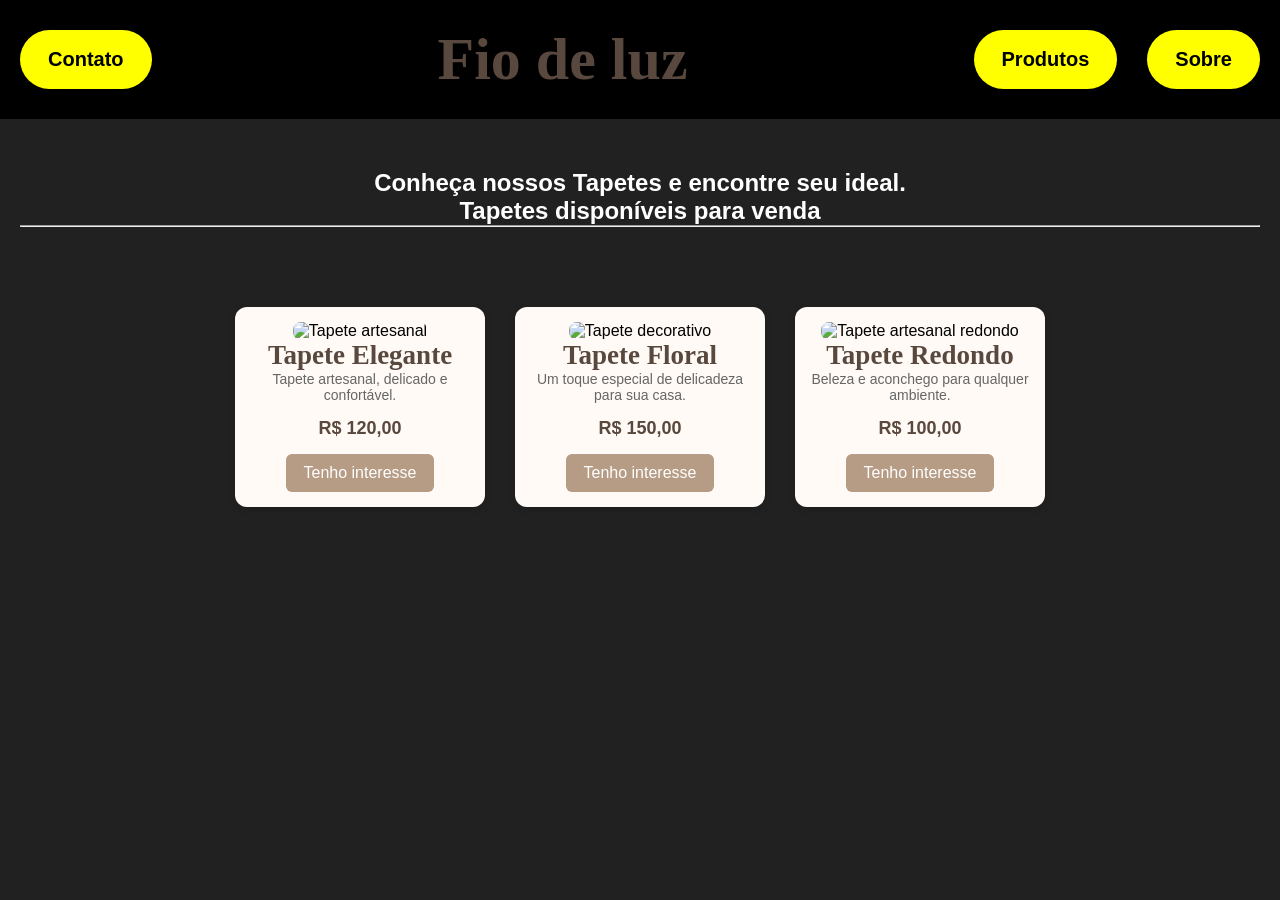
==== index2.html @ c271fd04 "cabeçalho e area de produtos" ====
<!DOCTYPE html>
<html lang="en">
<head>
    <meta charset="UTF-8">
    <meta name="viewport" content="width=device-width, initial-scale=1.0">
    <title>fio de luz</title>
    <link rel="stylesheet" href="style1.css">
</head>

<body>

    <header class="site-header">
        <a id="botao-contato" class="botao">Contato</a>
        <h2 id="fio" class="nome-loja">Fio de luz</h2>
        <nav>
            
            <a id="botao-produto" class="botao">Produtos</a>
            <a id="botao-sobre" class="botao">Sobre</a>
        </nav>
    </header>

    <section>
        <h1>Conheça nossos Tapetes e encontre seu ideal.</h1>
        <h2>Tapetes disponíveis para venda</h2>
        <hr>
    </section>

<section class="produtos">

    <div class="caixa-produto">
        <img src="./img/tapete3.jpg" alt="Tapete artesanal">
        <h3>Tapete Elegante</h3>
        <p>Tapete artesanal, delicado e confortável.</p>
        <span class="preco">R$ 120,00</span>
        <a href="#" class="botao-comprar">Tenho interesse</a>
    </div>

    <div class="caixa-produto">
        <img src="./img/tapete2.jpg" alt="Tapete decorativo">
        <h3>Tapete Floral</h3>
        <p>Um toque especial de delicadeza para sua casa.</p>
        <span class="preco">R$ 150,00</span>
        <a href="#" class="botao-comprar">Tenho interesse</a>
    </div>

    <div class="caixa-produto">
        <img src="./img/tepete1.jpg" alt="Tapete artesanal redondo">
        <h3>Tapete Redondo</h3>
        <p>Beleza e aconchego para qualquer ambiente.</p>
        <span class="preco">R$ 100,00</span>
        <a href="#" class="botao-comprar">Tenho interesse</a>
    </div>

</section>

</body>
</html>
---- style1.css ----
* {
    margin: 0;
    padding: 0;
    box-sizing: border-box;
}

body {
    font-family: "Poppins", sans-serif;
    background-color: rgb(34, 33, 33);
    min-height: 100vh;
}


.site-header {
    width: 100%;
    background-color: black;
    padding: 25px 20px;

    display: flex;
    align-items: center;
    justify-content: space-between;
    gap: 20px;
}

.nome-loja {
    color: white;
    font-size: 26px;
    text-align: center;
    white-space: nowrap;
}

.site-header nav {
    display: flex;
    align-items: center;
    gap: 30px;
}

.botao {
    display: inline-block;
    padding: 18px 28px;
    text-decoration: none;
    color: black;
    background-color: yellow;
    border-radius: 40px;
    cursor: pointer;
    font-size: 20px;
    font-weight: bold;
    white-space: nowrap;
}


.botao:hover {
    background-color: #ffbd2e;
}


/* CONTEÚDO */
section {
    text-align: center;
    padding: 50px 20px;
}

h1, h2 {
    color: white;
    text-align: center;
}

@import url('https://fonts.googleapis.com/css2?family=Dancing+Script:wght@400;500;600;700&display=swap');

.nome-loja {
    font-family: 'Dancing Script', cursive;
    font-size: 60px;
    font-weight: 600;
    color: #59483E;
}

.produtos {
    display: flex;
    justify-content: center;
    flex-wrap: wrap;
    gap: 30px;
    padding: 30px;
}

.caixa-produto {
    background-color: #fffaf5;
    width: 250px;
    padding: 15px;
    border-radius: 12px;
    text-align: center;
    box-shadow: 0 3px 10px rgba(0,0,0,0.1);
    transition: transform 0.3s;
}

.caixa-produto:hover {
    transform: translateY(-5px);
}

.caixa-produto img {
    width: 100%;
    height: 220px;
    object-fit: cover;
    border-radius: 8px;
}

.caixa-produto h3 {
    font-family: 'Dancing Script', cursive;
    font-size: 27px;
    color: #59483e;
}

.caixa-produto p {
    font-size: 14px;
    color: #666;
}

.preco {
    display: block;
    font-weight: bold;
    font-size: 18px;
    color: #59483e;
    margin: 15px 0;
}

.botao-comprar {
    display: inline-block;
    background-color: #b69b85;
    color: white;
    text-decoration: none;
    padding: 10px 18px;
    border-radius: 6px;
}

.botao-comprar:hover {
    background-color: #8f7460;
}
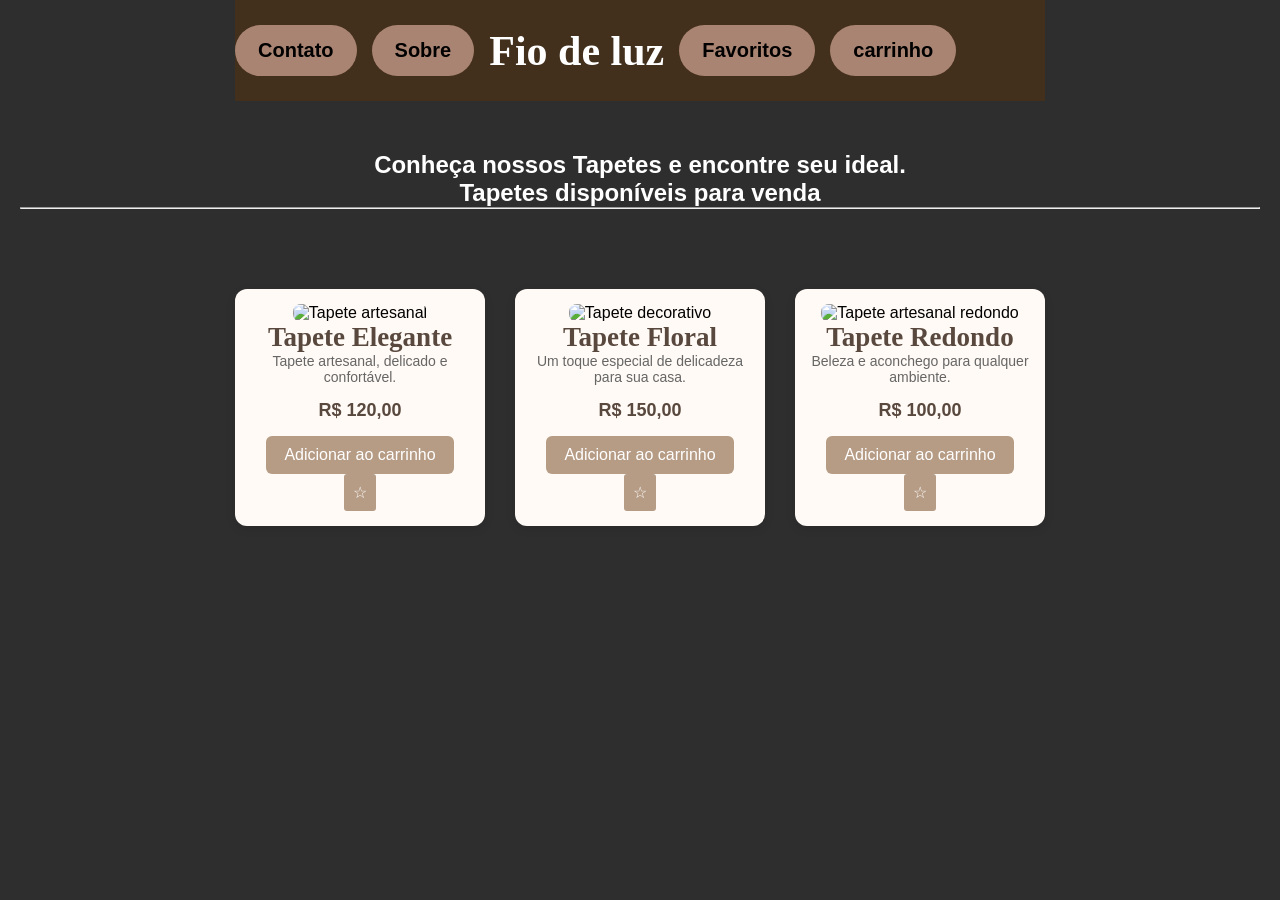
==== commit a06724de: "pagina de carrinho e favoritos" ====
--- a/index2.html
+++ b/index2.html
@@ -6,16 +6,15 @@
     <title>fio de luz</title>
     <link rel="stylesheet" href="style1.css">
 </head>
-
 <body>
 
     <header class="site-header">
-        <a id="botao-contato" class="botao">Contato</a>
-        <h2 id="fio" class="nome-loja">Fio de luz</h2>
         <nav>
-            
-            <a id="botao-produto" class="botao">Produtos</a>
+            <a id="botao-contato" class="botao">Contato</a>
             <a id="botao-sobre" class="botao">Sobre</a>
+            <h1 id="fio" class="nome-loja">Fio de luz</h1>
+            <a id="botao-favoritos" class="botao" href="index4.html">Favoritos</a>
+            <a id="botao-carrinho" class="botao" href="index3.html">carrinho</a>
         </nav>
     </header>
 
@@ -32,7 +31,8 @@
         <h3>Tapete Elegante</h3>
         <p>Tapete artesanal, delicado e confortável.</p>
         <span class="preco">R$ 120,00</span>
-        <a href="#" class="botao-comprar">Tenho interesse</a>
+        <a href="#" class="botao-comprar">Adicionar ao carrinho</a>
+        <a href="#" id="botao-favoritar" class="botao-favoritos">☆</a>
     </div>
 
     <div class="caixa-produto">
@@ -40,7 +40,8 @@
         <h3>Tapete Floral</h3>
         <p>Um toque especial de delicadeza para sua casa.</p>
         <span class="preco">R$ 150,00</span>
-        <a href="#" class="botao-comprar">Tenho interesse</a>
+        <a href="#" class="botao-comprar">Adicionar ao carrinho</a>
+        <a href="#" id="botao-favoritar" class="botao-favoritos">☆</a>
     </div>
 
     <div class="caixa-produto">
@@ -48,7 +49,8 @@
         <h3>Tapete Redondo</h3>
         <p>Beleza e aconchego para qualquer ambiente.</p>
         <span class="preco">R$ 100,00</span>
-        <a href="#" class="botao-comprar">Tenho interesse</a>
+        <a href="#" class="botao-comprar">Adicionar ao carrinho</a>
+        <a href="#" id="botao-favoritar" class="botao-favoritos">☆</a>
     </div>
 
 </section>
--- a/style1.css
+++ b/style1.css
@@ -7,25 +7,30 @@
 
 body {
     font-family: "Poppins", sans-serif;
-    background-color: rgb(34, 33, 33);
+    background-color: #2e2e2e;
     min-height: 100vh;
 }
 
 
 .site-header {
     width: 100%;
-    background-color: black;
-    padding: 25px 20px;
+    max-width: 810px;
+    margin: 0 auto;
+    background-color:#422f1c;
+    padding: 25px 0;
 
-    display: flex;
+    display: grid;
+    grid-template-columns: 1fr auto 1fr;
     align-items: center;
-    justify-content: space-between;
-    gap: 20px;
+    gap: 15px;
+
+    position: relative;
+    isolation: isolate;
 }
 
-.nome-loja {
+#fio {
     color: white;
-    font-size: 26px;
+    font-size: 42px;
     text-align: center;
     white-space: nowrap;
 }
@@ -33,15 +38,16 @@
 .site-header nav {
     display: flex;
     align-items: center;
-    gap: 30px;
+    justify-content: flex-end;
+    gap: 15px;
 }
 
 .botao {
     display: inline-block;
-    padding: 18px 28px;
+    padding: 14px 23px;
     text-decoration: none;
     color: black;
-    background-color: yellow;
+    background-color: #aa8472;
     border-radius: 40px;
     cursor: pointer;
     font-size: 20px;
@@ -51,11 +57,10 @@
 
 
 .botao:hover {
-    background-color: #ffbd2e;
+    background-color: #979797;
 }
 
 
-/* CONTEÚDO */
 section {
     text-align: center;
     padding: 50px 20px;
@@ -134,4 +139,17 @@
 
 .botao-comprar:hover {
     background-color: #8f7460;
+}
+
+#botao-favoritar{
+    display: inline-block;
+    background-color: #b69b85;
+    color: white;
+    text-decoration: none;
+    padding: 9px 9px;
+    border-radius: 3px;
+}
+
+#botao-favoritar:hover{
+   background-color: #8f7460;
 }
